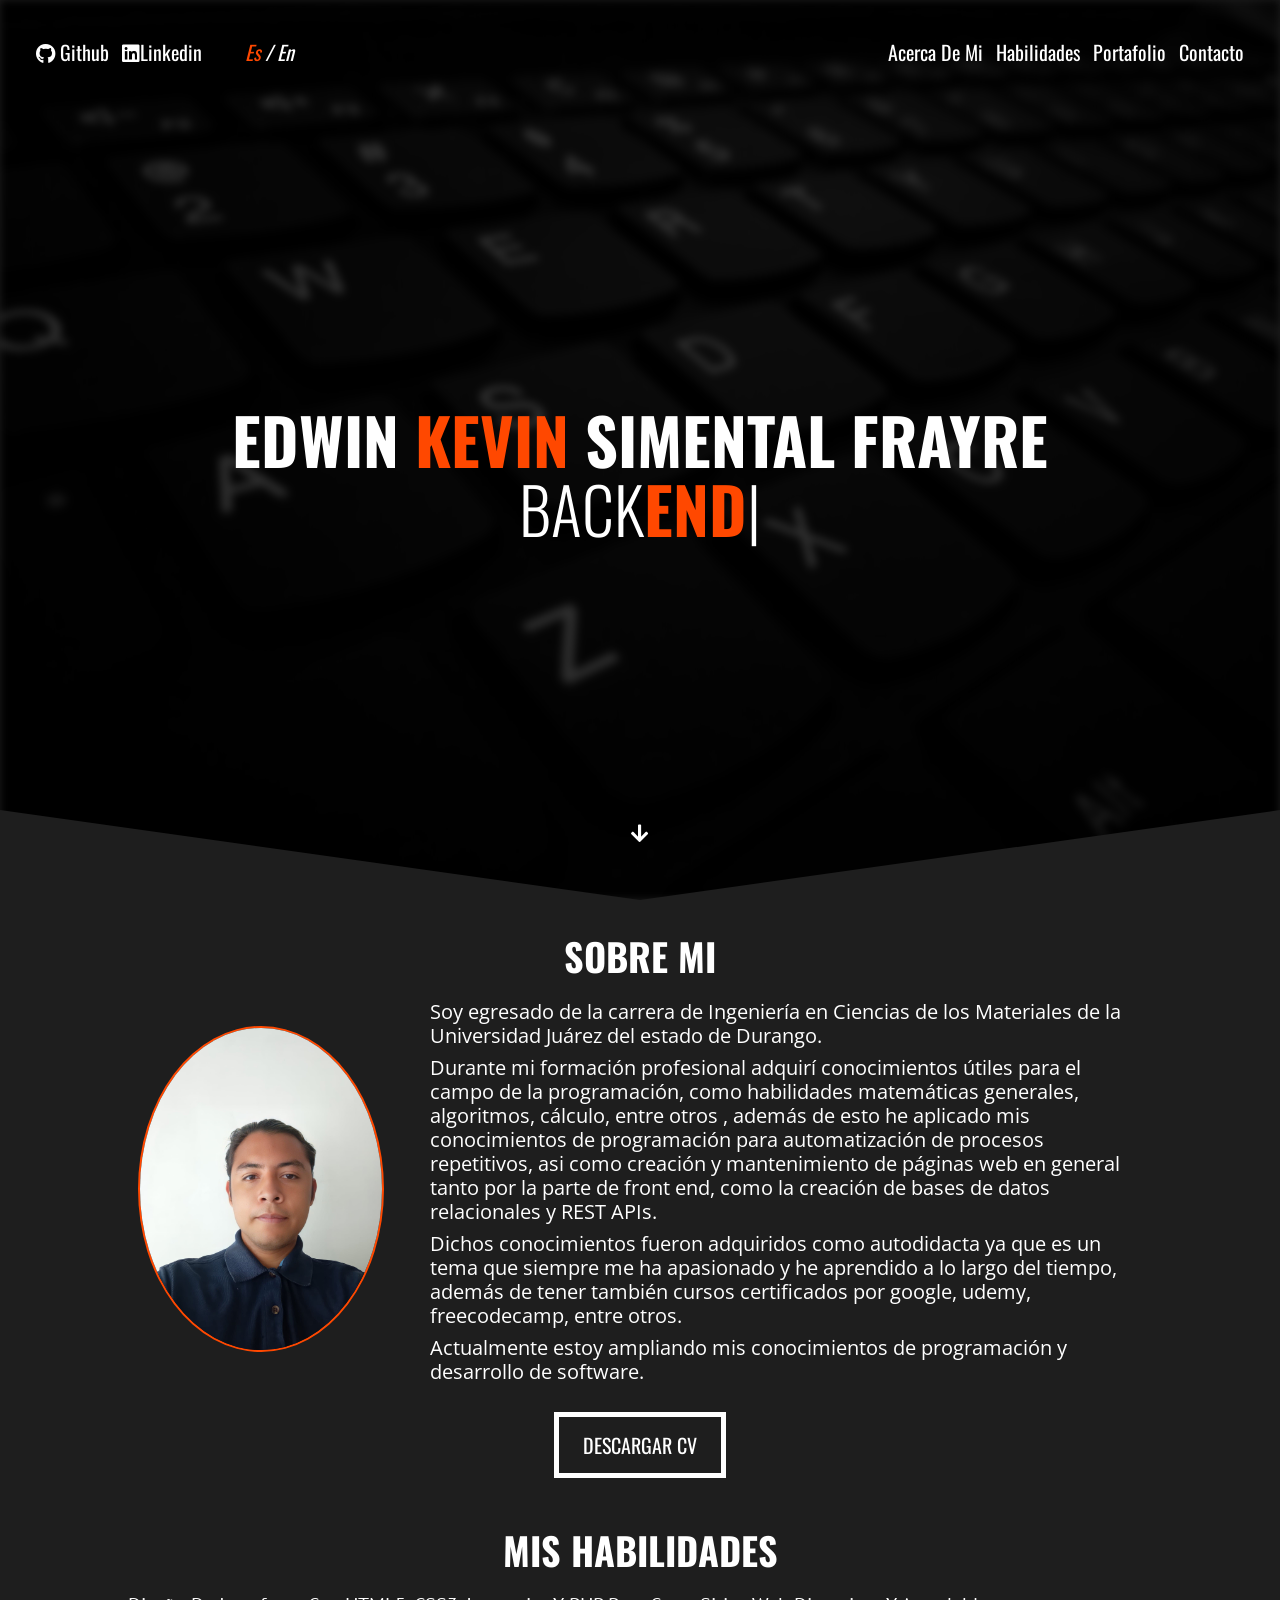
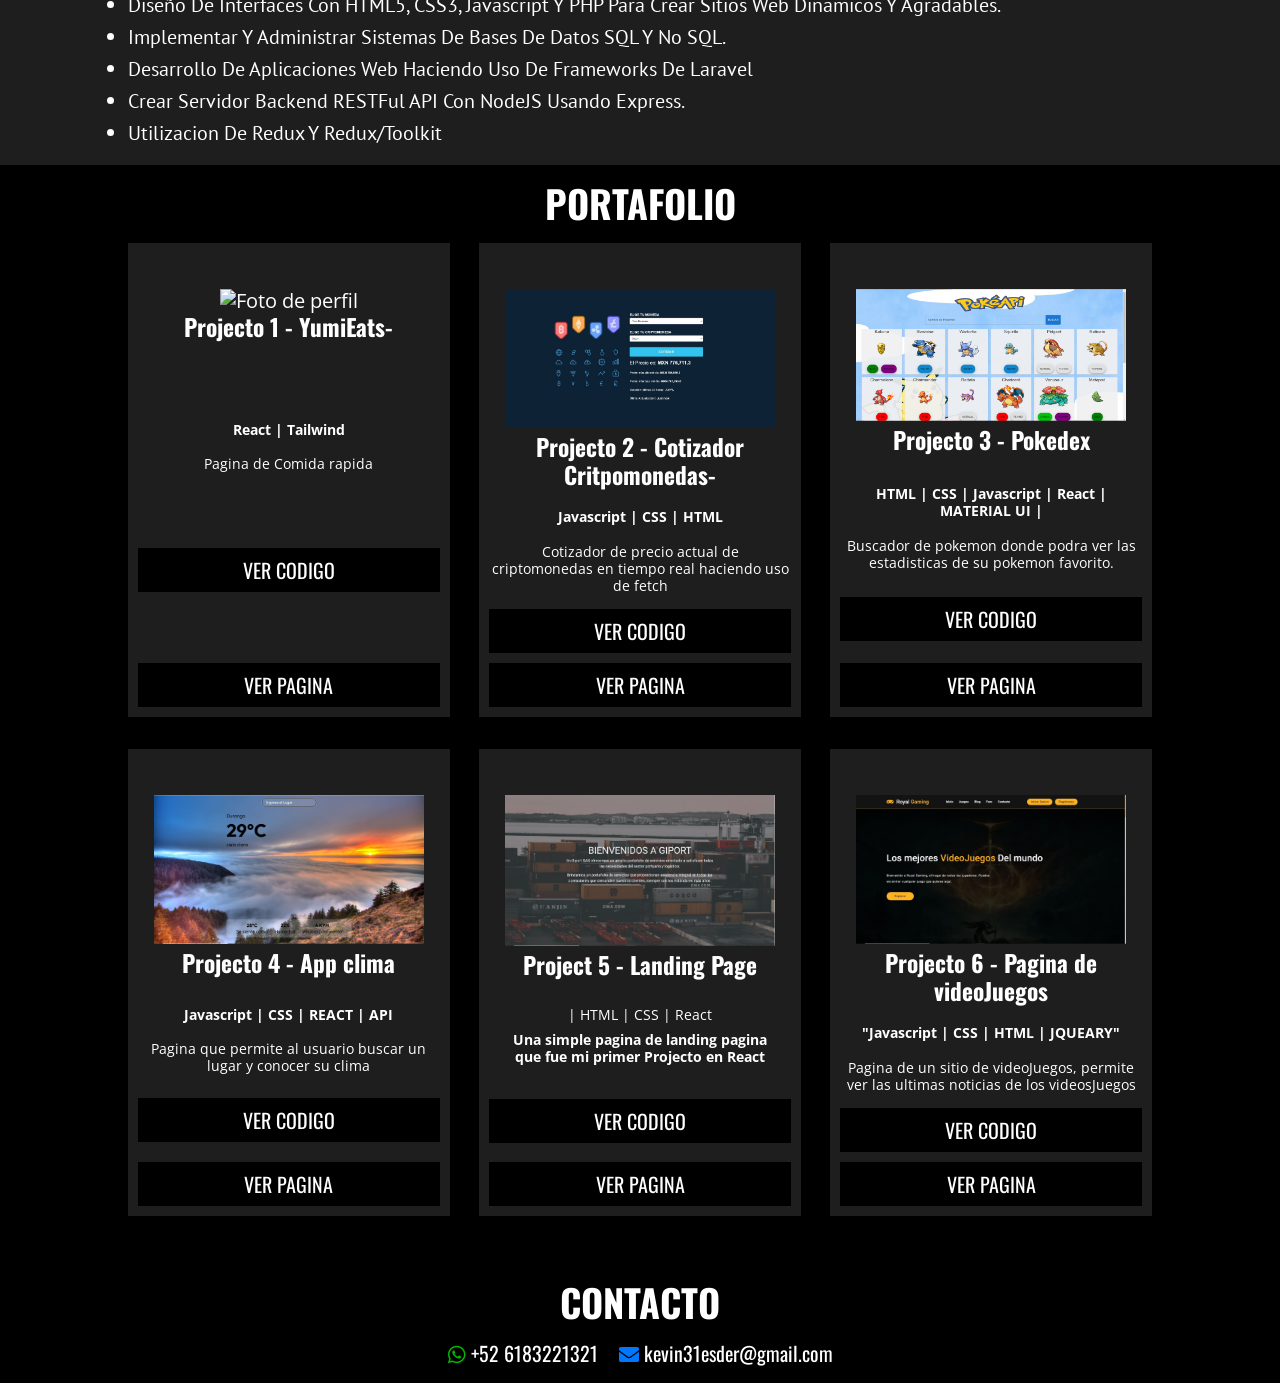
==== index.html @ d8d28dd5 "first commit" ====
<!DOCTYPE html>
<html lang="es">
  <head>
    <meta charset="utf-8" />
    <meta name="viewport" content="width=device-width, initial-scale=1.0" />
    <link rel="icon" href="favicon.ico" type="image/ico" />
    <link
      rel="stylesheet"
      href="https://pro.fontawesome.com/releases/v5.10.0/css/all.css"
      integrity="sha384-AYmEC3Yw5cVb3ZcuHtOA93w35dYTsvhLPVnYs9eStHfGJvOvKxVfELGroGkvsg+p"
      crossorigin="anonymous"
    />
    <link rel="stylesheet" href="./css/normalize.css" />
    <link rel="stylesheet" href="./css/styles.css" />
    <link rel="stylesheet" href="./css/animations.css" />
    <!-- Fonts -->
    <link rel="preconnect" href="https://fonts.gstatic.com" />
    <link
      href="https://fonts.googleapis.com/css2?family=Open+Sans:ital,wght@0,400;0,700;1,600&family=Oswald:wght@300;400;700&family=PT+Sans:wght@400;700&display=swap"
      rel="stylesheet"
    />

    <title>Edwin Kevin Simental Frayre</title>
  </head>

  <body>
    <div class="preloader" id="preloader">
      <div class="spinner-wrap">
        <div class="spinner"></div>
      </div>

      <div class="left-side"></div>
      <div class="right-side"></div>
    </div>

    <header class="site-header">
      <div class="site-hero"></div>

      <nav class="nav-header">
        <div class="left">
          <a href="https://github.com/Kevin31esder" target="_blank"
            ><i class="fab fa-github"></i> Github</a
          >
          <a
            href="https://www.linkedin.com/in/edwin-kevin-simental-frayre-8170b4243/"
            target="_blank"
            ><i class="fab fa-linkedin"></i>Linkedin</a
          >
          <a class="marg lang2"><i>Es </i></a>
          <a class="" href="en.html"><i>/ En</i></a>
        </div>

        <div class="right">
          <a href="#sobre-mi">Acerca de mi</a>
          <a href="#habilidades">Habilidades</a>
          <a href="#portafolio">Portafolio</a>
          <a href="#contacto">Contacto</a>
        </div>

        <button type="button" id="menu-movil">
          <i class="fa fa-bars"></i>
        </button>
      </nav>

      <div class="contenido-header contenedor">
        <div class="info">
          <h1>
            Edwin <span><strong>Kevin</strong></span> Simental Frayre
          </h1>
          <h1 class="animate_text"><span>Desarrollador JR</span></h1>
        </div>
      </div>
      <div class="arrow-wrap anchor">
        <a href="#sobre-mi"><i class="bounce fa fa-arrow-down"></i></a>
      </div>
    </header>

    <main id="sobre_mi" class="section">
      <div class="contenedor fade_in">
        <h2 id="sobre-mi">Sobre Mi</h2>
        <div class="informacion">
          <div class="perfil">
            <img src="./img/FotoCurri.jpg" alt="Foto de perfil" />
          </div>
          <div class="descripcion">
            <p>
              Soy egresado de la carrera de Ingeniería en Ciencias de los
              Materiales de la Universidad Juárez del estado de Durango.
            </p>
            <p>
              Durante mi formación profesional adquirí conocimientos útiles para
              el campo de la programación, como habilidades matemáticas
              generales, algoritmos, cálculo, entre otros , además de esto he
              aplicado mis conocimientos de programación para automatización de
              procesos repetitivos, asi como creación y mantenimiento de páginas
              web en general tanto por la parte de front end, como la creación
              de bases de datos relacionales y REST APIs.
            </p>
            <p>
              Dichos conocimientos fueron adquiridos como autodidacta ya que es
              un tema que siempre me ha apasionado y he aprendido a lo largo del
              tiempo, además de tener también cursos certificados por google,
              udemy, freecodecamp, entre otros.
            </p>
            <p>
              Actualmente estoy ampliando mis conocimientos de programación y
              desarrollo de software.
            </p>
          </div>
        </div>
        <div class="boton">
          <a
            class="btn-descargar"
            target="_blank"
            href="files/CV-Kevin-Simental-Frayre.pdf"
            >Descargar CV</a
          >
        </div>
      </div>
    </main>

    <div id="habilidades" class="habilidades parallax">
      <div class="contenedor contenido-habilidades fade_in">
        <h2>Mis Habilidades</h2>
        <ul>
          <li>
            <p>
              Diseño De Interfaces Con HTML5, CSS3, Javascript y PHP Para Crear
              Sitios Web Dinamicos Y Agradables.
            </p>
          </li>
          <li>
            <p>
              Implementar Y Administrar Sistemas De Bases De Datos SQL y no SQL.
            </p>
          </li>
          <li>
            <p>
              Desarrollo De Aplicaciones Web Haciendo Uso De Frameworks De
              Laravel
            </p>
          </li>
          <li>
            <p>
              Crear Servidor Backend RESTFul API Con NodeJS Usando Express.
            </p>
          </li>
          <li>
            <p>
              Utilizacion de Redux y Redux/Toolkit
            </p>
          </li>
        </ul>

        
      </div>
    </div>

    <div id="portafolio">
      <div class="contenedor fade_in">
        <h2>Portafolio</h2>
        <div class="cards">
          <div class="card">
            <div class="card-content">
              <div class="card-header">
                <img src="./img/1.jpg" alt="Foto de perfil" />
                <h3 class="card-title">Projecto 1 - YumiEats-</h3>
              </div>
              <div class="card-description">
                <div class="descripcion">
                  <p>React | Tailwind </p>
                </div>
                <div class="tecnologias">
                  <p>
                    Pagina de Comida rapida
                  </p>
                </div>
              </div>
              <a  href="https://github.com/Kevin31esder/Yumieats"
             target="_blank"
             class="btn-ver-mas">
             Ver Codigo  
             </a>
             <a  href="https://kevin31esder.github.io/Yumieats/"
             target="_blank"
             class="btn-ver-mas">
             Ver Pagina           
              </a>
            </div>
          </div>
          <div class="card">
            <div class="card-content">
              <div class="card-header">
                <img src="./img/2.jpg" alt="Foto de perfil" />
                <h3 class="card-title">Projecto 2 - Cotizador Critpomonedas-</h3>
              </div>
              <div class="card-description">
                <div class="descripcion">
                  <p>Javascript | CSS | HTML </p>
                </div>
                <div class="tecnologias">
                  <p>
                    Cotizador de precio actual de criptomonedas en tiempo real haciendo uso de fetch
                  </p>
                </div>
              </div>
              <a  href="https://github.com/Kevin31esder/Cotizador-Monedas"
             target="_blank"
             class="btn-ver-mas">
             Ver Codigo  
             </a>
             <a  href="https://kevin31esder.github.io/Cotizador-Monedas/"
             target="_blank"
             class="btn-ver-mas">
             Ver Pagina           
              </a>
            </div>
          </div>
            <div class="card">
            <div class="card-content">
              <div class="card-header">
                <img src="./img/6.JPG" alt="Foto de perfil" />
                <h3 class="card-title">Projecto 3 - Pokedex</h3>
              </div>
              <div class="card-description">
                <div class="descripcion">
                  <p>HTML | CSS | Javascript | React | MATERIAL UI |</p>
                </div>
                <div class="tecnologias">
                  <p>
                    Buscador de pokemon donde podra ver las estadisticas de su pokemon favorito.
                  </p>
                </div>
              </div>
             <a  href="https://github.com/Kevin31esder/Pokedex"
             target="_blank"
             class="btn-ver-mas">
             Ver Codigo  
             </a>
             <a  href="https://pokedex-puce-mu.vercel.app/"
             target="_blank"
             class="btn-ver-mas">
                    Ver Pagina            
              </a>
            </div>
          </div>
          <div class="card">
            <div class="card-content">
              <div class="card-header">
                <img src="./img/3.JPG" alt="Foto de perfil" />
                <h3 class="card-title">Projecto 4 - App clima</h3>
              </div>
              <div class="card-description">
                <div class="descripcion">
                  <p>Javascript | CSS | REACT  | API</p>
                </div>
                <div class="tecnologias">
                  <p>
                    Pagina que permite al usuario buscar un lugar y conocer su clima
                  </p>
                </div>
              </div>
              <a  href="https://github.com/Kevin31esder/React-clima"
              target="_blank"
              class="btn-ver-mas">
              Ver Codigo  
              </a>
              <a  href="https://glowing-naiad-606494.netlify.app/"
              target="_blank"
              class="btn-ver-mas">
              Ver Pagina           
               </a>
            </div>
          </div>
          <div class="card">
            <div class="card-content">
              <div class="card-header">
                <img src="./img/4.JPG" alt="Foto de perfil" />
                <h3 class="card-title">Project 5 - Landing Page</h3>
              </div>
              <div class="card-description">
                <div class="tecnologias">
                  <p>
                   | HTML | CSS | React
                  </p>
                </div>
                <div class="descripcion">
                  <p>Una simple pagina de landing pagina que fue mi primer Projecto en React</p>
                </div>
                
              </div>
              <a  href="https://github.com/Kevin31esder/Landing-Page"
              target="_blank"
              class="btn-ver-mas">
              Ver Codigo  
              </a>
              <a  href="https://inspiring-gnome-165b0d.netlify.app/"
              target="_blank"
              class="btn-ver-mas">
              Ver Pagina               
               </a>
            </div>
          </div>
          <div class="card">
            <div class="card-content">
              <div class="card-header">
                <img src="./img/5.JPG" alt="Foto de perfil" />
                <h3 class="card-title">Projecto 6 - Pagina de videoJuegos</h3>
              </div>
              <div class="card-description">
                <div class="descripcion">
                  <p>"Javascript | CSS | HTML | JQUEARY"</p>
                </div>
                <div class="tecnologias">
                  <p>
                    Pagina de un sitio de videoJuegos, permite ver las ultimas noticias de los videosJuegos
                  </p>
                </div>
              </div>
              <a  href="https://github.com/Kevin31esder/Pagina-Videojuegos"
              target="_blank"
              class="btn-ver-mas">
              Ver Codigo  
              </a>
              <a  href="https://kevin31esder.github.io/Pagina-Videojuegos/"
              target="_blank"
              class="btn-ver-mas">
                     Ver Pagina             
               </a>
            </div>
          </div>
        </div> 
      </div> 

  <footer id="contacto" class="contacto">
      <h2>Contacto</h2>
      <nav class="footer-nav">
        <a href="https://wa.me/6183221321">
          <i class="fab fa-whatsapp"></i> +52 6183221321</a
        >
        <a href="mailto:kevin31esder@gmail.com">
          <i class="fa fa-envelope"></i> kevin31esder@gmail.com</a> <br>
      </nav>
    </footer>
    <script src="./js/jquery.js"></script>
    <script src="./js/plugins.js"></script>
    <script src="./js/scripts-es.js"></script>
  </body>
</html>
---- css/styles.css ----
:root {
  --primary: #ff4800;
  --red: #9d0208;
  --orange: #dc2f02;
  --dark-gray: #1e1e1e;
  --sky-blue: #4cc9f0;
  --light-green: #52b69a;
}

html {
  box-sizing: border-box;
  font-size: 62.5%;
}

*,
*::after,
*::before {
  box-sizing: inherit;
  margin: 0;
  padding: 0;
}

body {
  background-color: var(--dark-gray);
  font-family: "Open Sans", sans-serif;
  font-size: 1rem;
  color: white;
  line-height: 1.2;
}

button {
  background-color: transparent;
  color: white;
  border: none;
}

button:focus {
  outline: none;
}

@media only screen and (min-width: 641px) {
  body {
    font-size: 2rem;
  }
}

p {
  padding-top: 4px;
  padding-bottom: 4px;
}

a:-webkit-any-link {
  color: white;
}

/* Hide scrollbar for Chrome, Safari and Opera */

body::-webkit-scrollbar {
  display: none;
}

/* Hide scrollbar for IE, Edge and Firefox */

body {
  -ms-overflow-style: none;
  /* IE and Edge */
  scrollbar-width: none;
  /* Firefox */
}

/* ==========================================================================
    globales
========================================================================== */

img {
  max-width: 100%;
}

h1,
h2,
h3,
h4,
a {
  font-family: "Oswald", sans-serif;
}

h2 {
  font-size: 2rem;
  text-transform: uppercase;
  text-align: center;
  padding-bottom: 16px;
}

@media only screen and (min-width: 640px) {
  h2 {
    font-size: 3.8rem;
  }
}

a {
  text-decoration: none;
}

.contenedor {
  width: 80%;
  margin: 0 auto;
  padding: 16px 0;
}

.section {
  margin: 1.8rem 0;
}

#barra {
  height: 8px;
  width: 0%;
  background-color: var(--primary);
  position: fixed;
  top: 0;
  left: 0;
  z-index: 2;
}

.parallax::before {
  width: 100%;
  height: 100%;
  position: absolute;
  top: 0;
  left: 0;
  background-repeat: no-repeat;
  background-size: cover;
  background-position: center;
  background-attachment: fixed;
  -webkit-filter: brightness(0.5);
  filter: brightness(0.5);
  z-index: 500;
}

/* ==========================================================================
    Preloader
========================================================================== */

/* ------------------------------------------------------------------------------------------ // Spinner // */

.spinner {
  width: 70px;
  height: 70px;
  background-color: #fff;
  border-radius: 100%;
  -webkit-animation: sk-scaleout 0.5s infinite ease-in-out;
  animation: sk-scaleout 0.5s infinite ease-in-out;
}

@-webkit-keyframes sk-scaleout {
  0% {
    transform: scale(0);
    -webkit-transform: scale(0);
  }
  100% {
    -webkit-transform: scale(1);
    opacity: 0;
  }
}

@keyframes sk-scaleout {
  0% {
    -webkit-transform: scale(0);
    transform: scale(0);
  }
  100% {
    -webkit-transform: scale(1);
    transform: scale(1);
    opacity: 0;
  }
}

/* ------------------------------------------------------------------------------------------ // content // */

.preloader {
  position: fixed;
  background-color: #fff;
  z-index: 9999999;
  height: 100%;
  width: 100%;
  transition: 0.1s all ease;
  transition-delay: 0.5s;
  -webkit-transition: 0.1s all ease;
  -webkit-transition-delay: 0.5s;
  -moz-transition: 0.1s all ease;
  -moz-transition-delay: 0.5s;
}

.preloader .spinner-wrap {
  position: absolute;
  top: 50%;
  left: 50%;
  transform: translate(-50%, -50%);
  z-index: 33333;
}

.preloader.loaded {
  opacity: 0;
  visibility: hidden;
}

.preloader .left-side,
.preloader .right-side {
  position: absolute;
  height: 100%;
  width: 50%;
  background-color: #000;
  -webkit-transition: 0.5s all ease;
  -o-transition: 0.5s all ease;
  transition: 0.5s all ease;
}

.preloader .left-side {
  left: 0;
}

.preloader .right-side {
  right: 0;
}

.preloader.loaded .right-side {
  transform: translateX(100%);
}

.preloader.loaded .left-side {
  transform: translateX(-100%);
}

/* ==========================================================================
    header
========================================================================== */

.site-header {
  color: white;
}

.site-hero {
  position: relative;
  background-image: url(../img/site-hero.jpg);
  height: 100vh;
  min-height: 320px;
  background-position: center center;
  background-size: cover;
  filter: brightness(0.3) blur(4px);
  clip-path: polygon(0 0, 100% 0, 100% 90%, 50% 100%, 0 90%);
}

@media only screen and (min-width: 641px) {
  .site-hero {
    min-height: 640px;
  }
}

div.contenido-header {
  padding-top: 40px;
  position: absolute;
  top: 0;
  left: 0;
  right: 0;
  bottom: 0;
}

/* ------------------------------------------------------------------------------------------ // navbar // */

#menu-movil {
  font-size: 2.8rem;
}

#menu-movil:hover {
  color: var(--primary);
}

@media only screen and (min-width: 641px) {
  #menu-movil {
    display: none;
    flex-basis: 0%;
  }
}

nav.nav-header a {
  position: relative;
  transition: color 0.2s;
}

nav.nav-header a:hover {
  color: var(--primary);
}
nav.nav-header a::after,
nav.nav-header a::before {
  content: "";
  position: absolute;
  top: 0;
  height: 2px;
  background-color: var(--primary);
  width: 0%;
  transition: width 0.3s;
}

nav.nav-header a::after {
  right: 0;
}

nav.nav-header a::before {
  left: 0;
}

nav.nav-header a:hover::after,
nav.nav-header a:hover::before {
  width: 0;
}

@media only screen and (min-width: 641px) {
  nav.nav-header a:hover::after,
  nav.nav-header a:hover::before {
    width: 50%;
  }
}

nav.nav-header {
  position: fixed;
  top: 0;
  width: 100%;
  padding: 24px 36px;
  margin-top: 16px;
  z-index: 20;
  transition: all 0.2s ease;
  display: flex;
  flex-wrap: wrap;
  justify-content: space-between;
  align-items: center;
  font-size: 2rem;
}

nav.nav-header.animate {
  background-color: var(--dark-gray);
  margin: 0;
  box-shadow: 0 10px 24px black;
}

nav.nav-header .right {
  display: none;
  order: 2;
  flex-basis: 100%;
  text-align: center;
  margin-top: 24px;
}

@media only screen and (min-width: 641px) {
  nav.nav-header .right {
    display: inline !important;
    order: 0;
    flex-basis: auto;
    margin: 0;
  }
}

nav.nav-header .left a:first-child {
  margin-right: 8px;
}

nav.nav-header .right a {
  display: inline-block;
  width: 100%;
  text-transform: capitalize;
}

@media only screen and (min-width: 641px) {
  nav.nav-header .right a {
    display: inline;
    text-transform: capitalize;
    margin-right: 8px;
  }

  nav.nav-header .right a:last-child {
    margin-right: 0;
  }
}

/* ------------------------------------------------------------------------------------------ // Contenido Header // */

.contenido-header {
  display: flex;
  justify-content: space-evenly;
  align-items: center;
}

div.info h1 {
  font-size: 5vw;
  margin: 0;
  margin-top: 2.4rem;
  text-transform: uppercase;
  line-height: 0.7;
  text-align: center;
}

div.info span {
  font-weight: 300;
}

div.info strong {
  color: var(--primary);
  font-weight: bold;
}
.arrow-wrap {
  position: absolute;
  left: 0;
  right: 0;
  bottom: 6%;
  z-index: 15;
  text-align: center;
}

/* ------------------------------------------------------------------------------------------ // Sobre Mi // */

@media only screen and (min-width: 640px) {
  div.informacion {
    display: flex;
    flex-wrap: wrap;
    justify-content: space-between;
    align-items: center;
  }
}

div.informacion div.perfil img {
  border: 2px solid var(--primary);
  border-radius: 50%;
}

div.informacion div.perfil {
  width: 60%;
  margin: 0 auto;
}

@media only screen and (min-width: 640px) {
  div.informacion div.perfil {
    flex-basis: calc(25% - 1rem);
  }
  div.informacion div.descripcion {
    flex-basis: calc(75% - 1rem);
    padding-left: 2rem;
  }
}

div.descripcion p {
  padding: 4px 16px;
}

.boton {
  display: flex;
  flex-direction: column;
  align-items: center;
  margin-top: 24px;
}

.boton .btn-descargar {
  padding: 16px 24px;
  transition: all 0.2s ease;
  position: relative;
  text-transform: uppercase;
  border: 5px solid white;
}

.boton .btn-descargar::before {
  content: "";
  top: 0;
  left: 0;
  /* bottom: 0; */
  width: 0%;
  height: 100%;
  /* transform: translateX(-16%); */
  background-color: var(--primary);
  position: absolute;
  z-index: -1;
  transition: all 0.2s ease;
}

.boton .btn-descargar:hover {
  border: 5px solid transparent;
}

.boton .btn-descargar:hover::before {
  width: 100%;
}

/* ------------------------------------------------------------------------------------------ // habilidades // */

.habilidades {
  position: relative;
  height: auto;
}

.habilidades::before {
  content: "";
  background-image: url(../img/hero.jpg);
  filter: grayscale(0.1) brightness(0.23) blur(2px);
  z-index: -1;
}

/* ------------------------------------------------------------------------------------------ // Conocimientos // */

section.conocimientos {
  position: relative;
  height: auto;
}

section.conocimientos::before {
  content: "";
  background-image: url(../img/hero.jpg);
  filter: grayscale(0.5);
  filter: brightness(0.3);
  z-index: -1;
}

.contenido-habilidades ul li p {
  text-transform: capitalize;
  font-family: "PT Sans", sans-serif;
}

.galeria {
  display: grid;
  grid-template-columns: repeat(3, 1fr);
  gap: 1rem;
}

.galeria .habilidad img {
  transform: scale(0.8);
  filter: grayscale(0.7);
  transition: all 0.2s ease-in-out;
  cursor: pointer;
}

.galeria .habilidad img:hover {
  filter: grayscale(0);
  transform: scale(1);
}

/* ==========================================================================
    portafolio
========================================================================== */
#portafolio {
  background-color: #000;
}

.cards {
  display: flex;
  flex-wrap: wrap;
  justify-content: space-between;
}

.card {
  flex-basis: 100%;
  position: relative;
  text-align: center;
  background-color: var(--dark-gray);
  padding: 3rem 1rem 1rem 1rem;
  margin-bottom: 3.2rem;
  transition: all 0.2s;
}

@media only screen and (min-width: 641px) {
  .card {
    flex-basis: calc(50% - 1.6rem);
  }
}

@media only screen and (min-width: 969px) {
  .card {
    flex-basis: calc(33% - 1.6rem);
  }
}

.card:hover {
  transform: scale(1.02);
  z-index: 3;
}

.card-content {
  height: 100%;
  display: flex;
  flex-direction: column;
  justify-content: space-between;
}

.card-header {
  padding: 1.6rem;
}

.card-description {
  display: flex;
  flex-direction: column;
  justify-content: space-between;
}

.card-description .descripcion {
  margin-bottom: 1rem;
  font-size: 1.4rem;
  font-weight: 700;
}

.card-description .tecnologias {
  font-size: 1.4rem;
}

.card .card-header i {
  font-size: 5rem;
  margin-bottom: 2rem;
}

.btn-ver-mas {
  background-color: #000;
  padding: 1rem;
  cursor: pointer;
  transition: background-color 0.2s;
  text-transform: uppercase;
  margin-top: 1rem;
}

.btn-ver-mas:hover {
  background-color: var(--primary);
}

/* ------------------------------------------------------------------------------------------ // card after before // */

.card::after,
.card::before {
  content: "";
  position: absolute;
  top: 0;
  height: 2px;
  width: 0;
  transition: width 0.2s;
  background-color: var(--primary);
}

.card::after {
  left: 50%;
}
.card::before {
  right: 50%;
}

.card:hover::after,
.card:hover::before {
  width: 50%;
}

/* ------------------------------------------------------------------------------------------ // card etiqueta // */

.etiqueta {
  position: absolute;
  padding: 1rem;
  font-size: 1.4rem;
  top: -5px;
  right: -5px;
  z-index: 5;
}

.etiqueta.green {
  background-color: var(--light-green);
}

.etiqueta.blue {
  background-color: var(--sky-blue);
}

/* ==========================================================================
    Contacto
========================================================================== */

footer.contacto {
  background-color: black;
  margin: 0;
  color: white;
  padding: 16px;
}

footer.contacto a {
  display: block;
  text-align: center;
  padding-bottom: 8px;
}

@media only screen and (min-width: 640px) {
  footer.contacto a {
    display: inline;
  }
  nav.footer-nav {
    text-align: center;
  }
  nav.footer-nav a {
    margin-right: 16px;
  }
  nav.footer-nav a:last-of-type {
    margin-right: 0;
  }
}

footer.contacto a i.fa-whatsapp {
  color: rgb(0, 185, 0);
}

footer.contacto a i.fa-envelope {
  color: rgb(0, 119, 255);
}

.icon-blue {
  color: var(--sky-blue);
}

.icon-green {
  color: var(--light-green);
}

.icon-orange {
  color: var(--orange);
}

.icon-red {
  color: var(--red);
}

.marg {
  margin-left: 3vw;
}

.lang2 {
  color: var(--primary);
}
---- css/animations.css ----
/* ------------------------------------------------------------------------------------------ // bounce // */ 
 
.bounce {
    -webkit-animation: bounce 2s infinite;
    animation: bounce 2s infinite;
}

@-webkit-keyframes bounce {
    0%, 20%, 50%, 80%, 100% {
        -webkit-transform: translateY(0);
        transform: translateY(0);
    }
    40% {
        -webkit-transform: translateY(-30px);
        transform: translateY(-30px);
    }
    60% {
        -webkit-transform: translateY(-15px);
        transform: translateY(-15px);
    }
}

@keyframes bounce {
    0%, 20%, 50%, 80%, 100% {
        -webkit-transform: translateY(0);
        transform: translateY(0);
        color: white;
    }
    40% {
        -webkit-transform: translateY(-30px);
        transform: translateY(-30px);
        color: #ff4800;
    }
    60% {
        -webkit-transform: tran slateY(-15px);
        transform: translateY(-15px);
    }
}

/* ------------------------------------------------------------------------------------------ // fadein // */ 
 

.fade_in {
    -webkit-animation: fadeIn 1s;
    animation: fadeIn 1s;
}

.inicio {
    visibility: hidden;
}


@keyframes fadeIn {
    0% {
        opacity: 0;
        transform: translateY(120px);
    }
    100% {
        opacity: 1;
        transform: none;
    }
}

/* ------------------------------------------------------------------------------------------ // spinner // */ 

.spin {
    animation: spin 3s cubic-bezier(0.6, -0.28, 0.735, 0.045);
}

@keyframes spin {
    0% { transform: rotate(0deg); }
    100% { transform: rotate(360deg); }
}
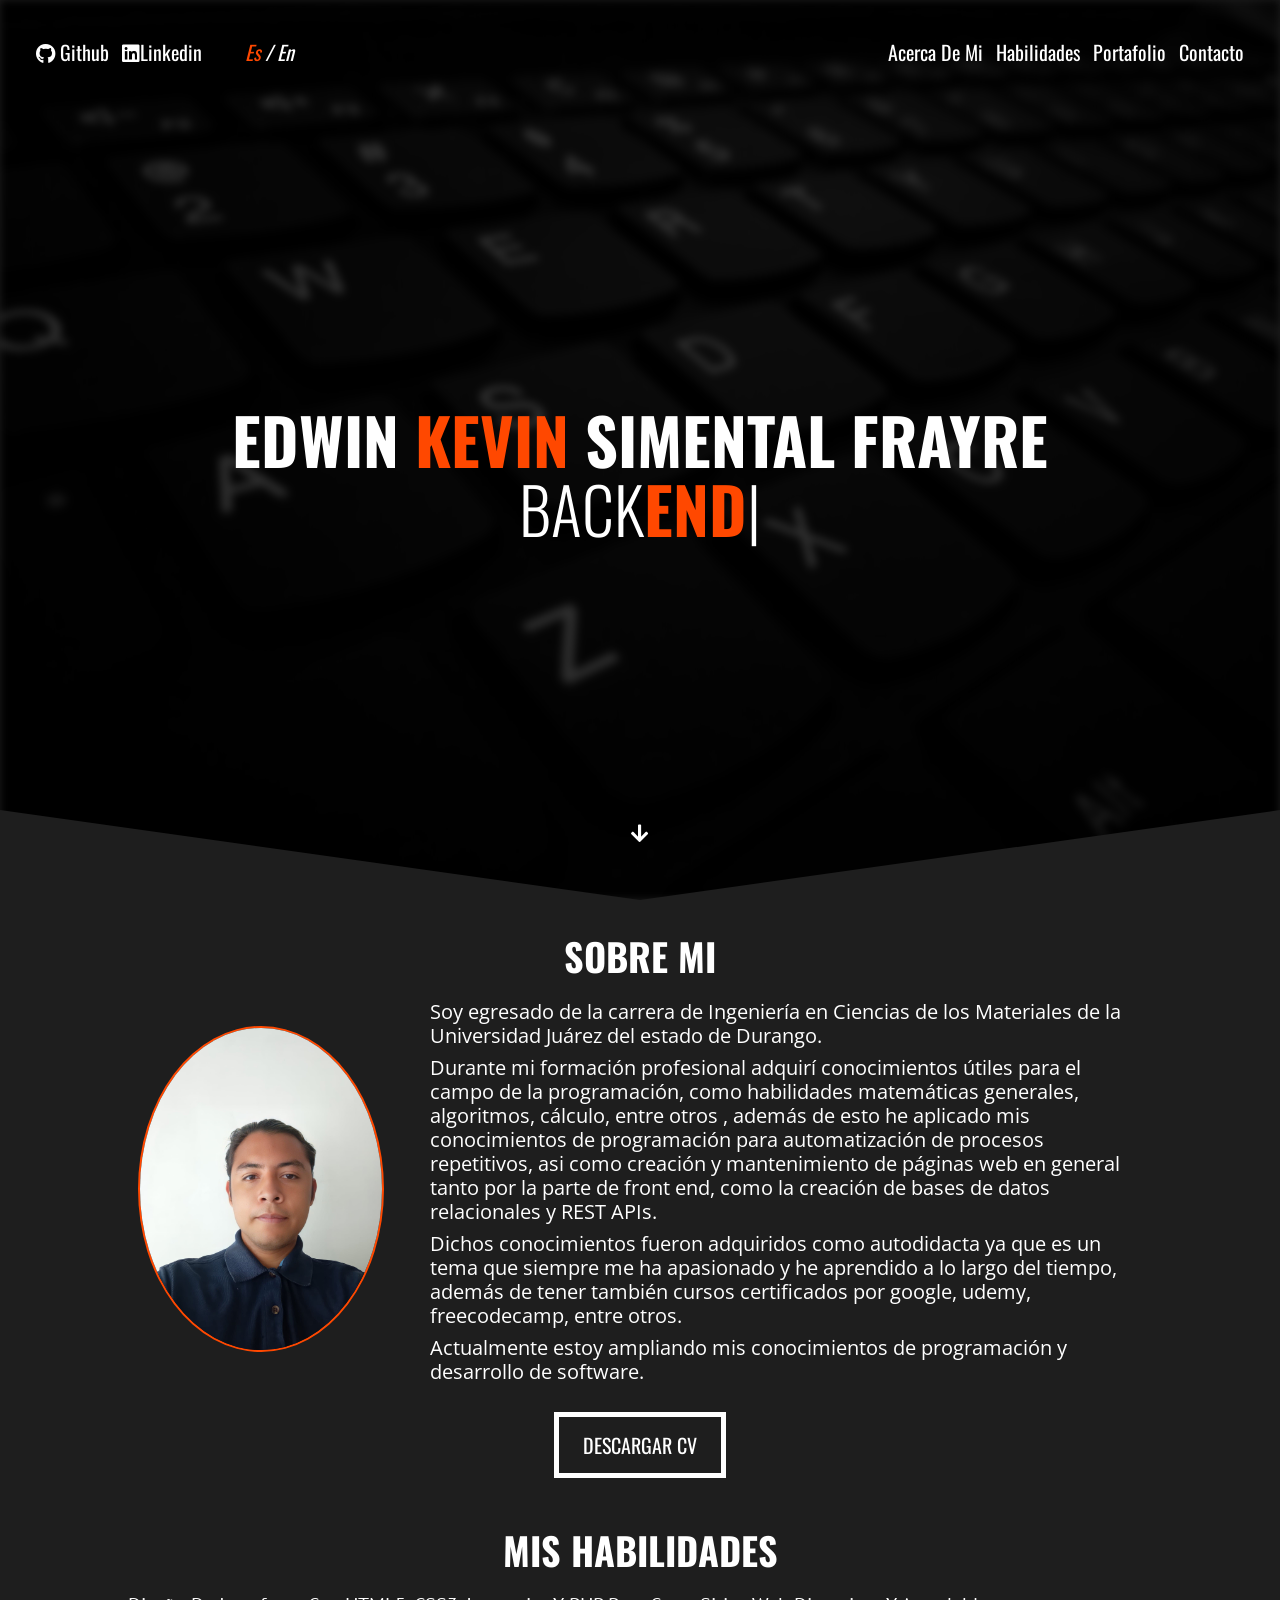
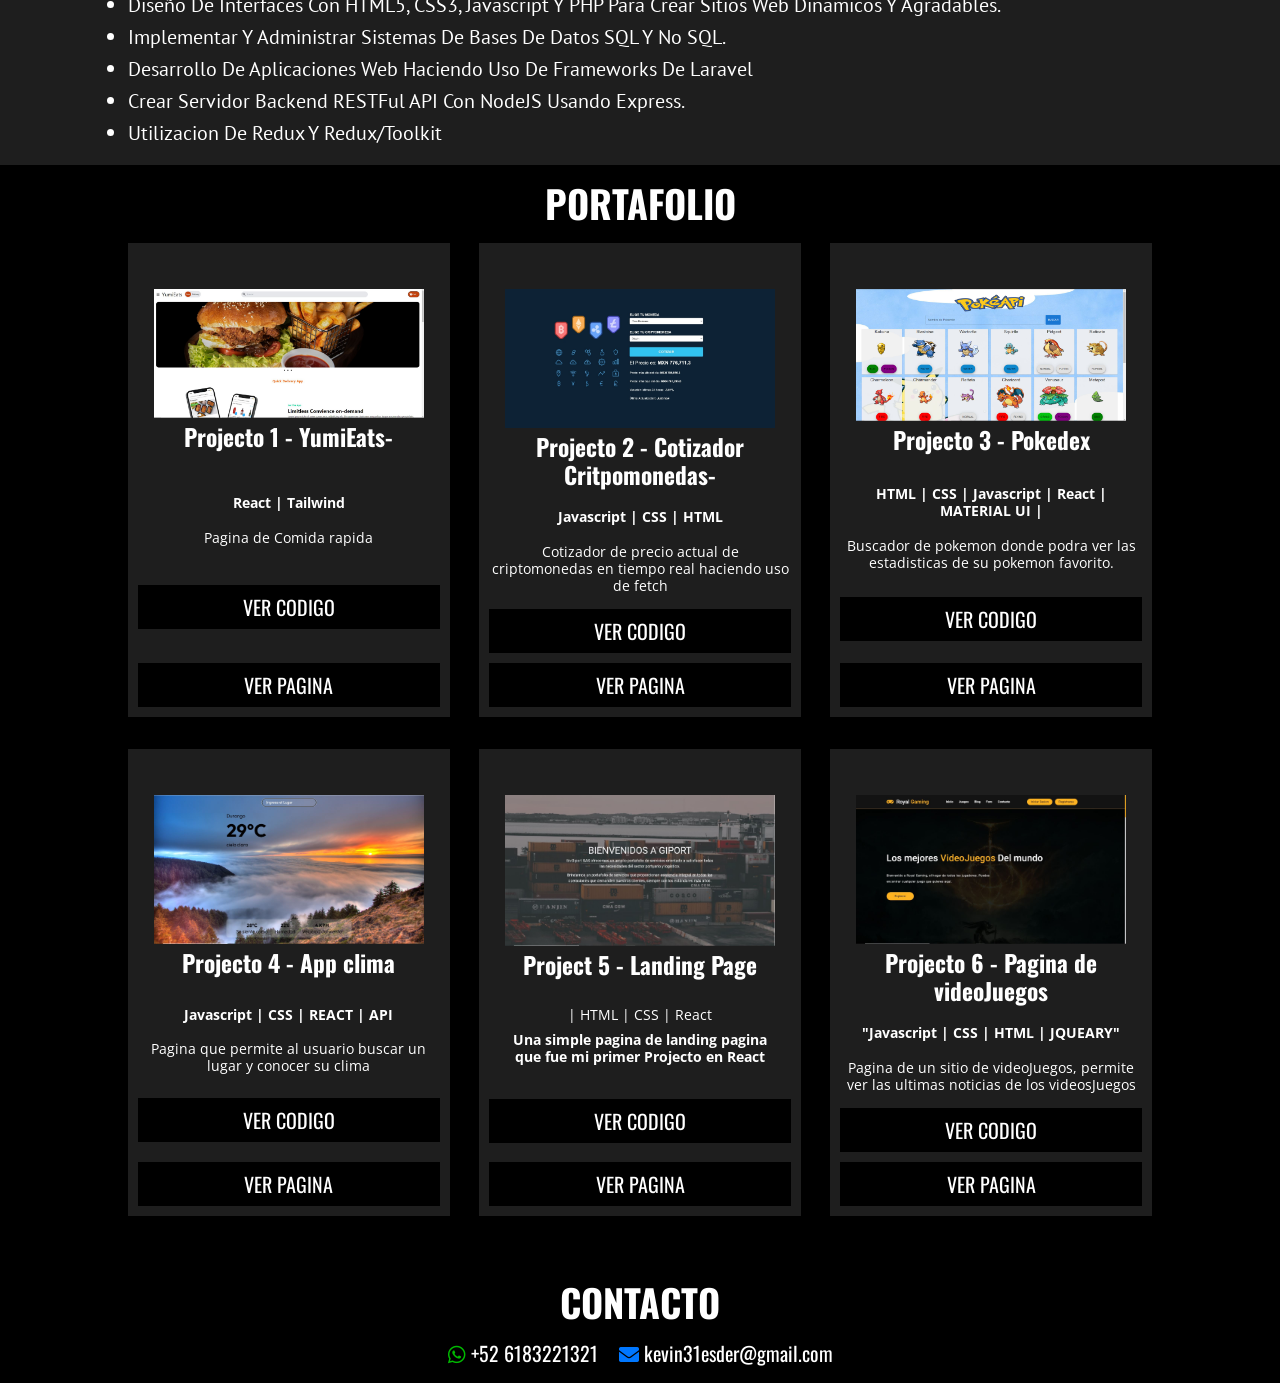
==== commit e1444c66: "cambios" ====
--- a/index.html
+++ b/index.html
@@ -163,7 +163,7 @@
           <div class="card">
             <div class="card-content">
               <div class="card-header">
-                <img src="./img/1.jpg" alt="Foto de perfil" />
+                <img src="./img/1.JPG" alt="Foto de perfil" />
                 <h3 class="card-title">Projecto 1 - YumiEats-</h3>
               </div>
               <div class="card-description">
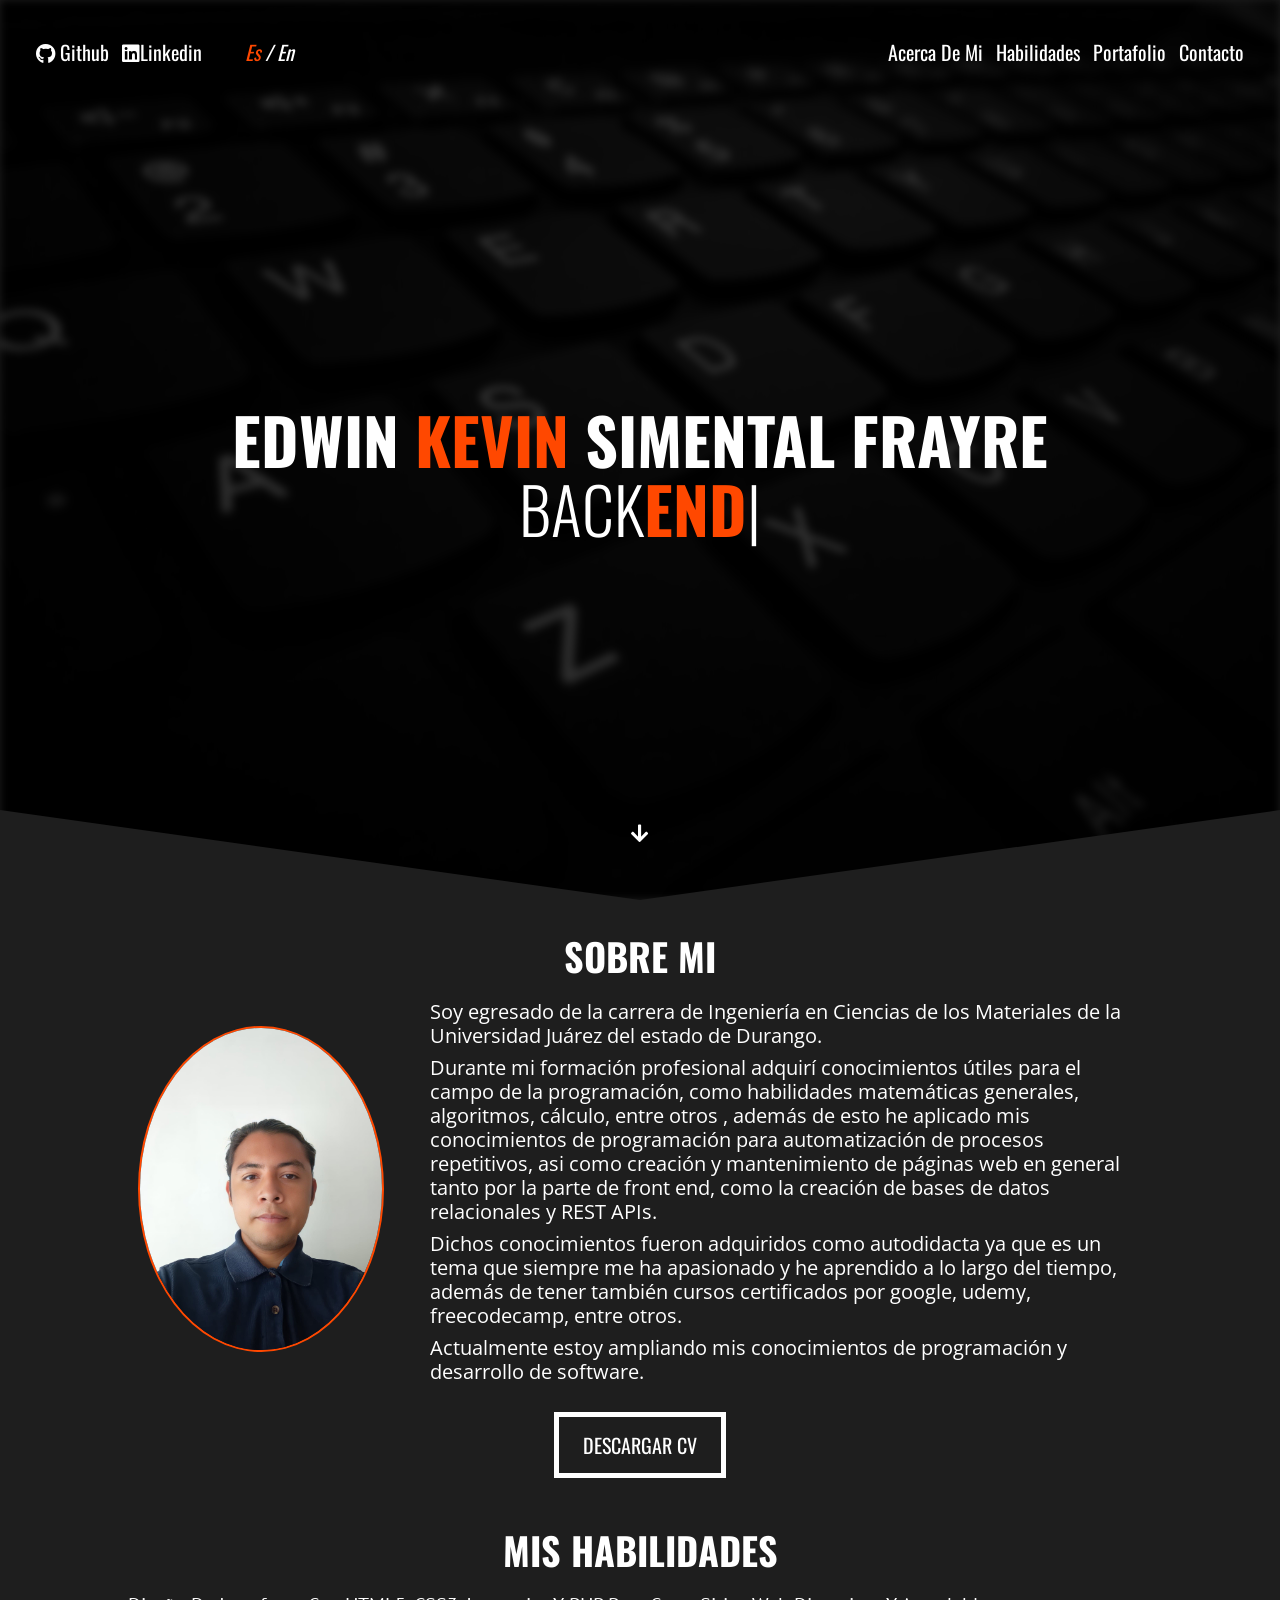
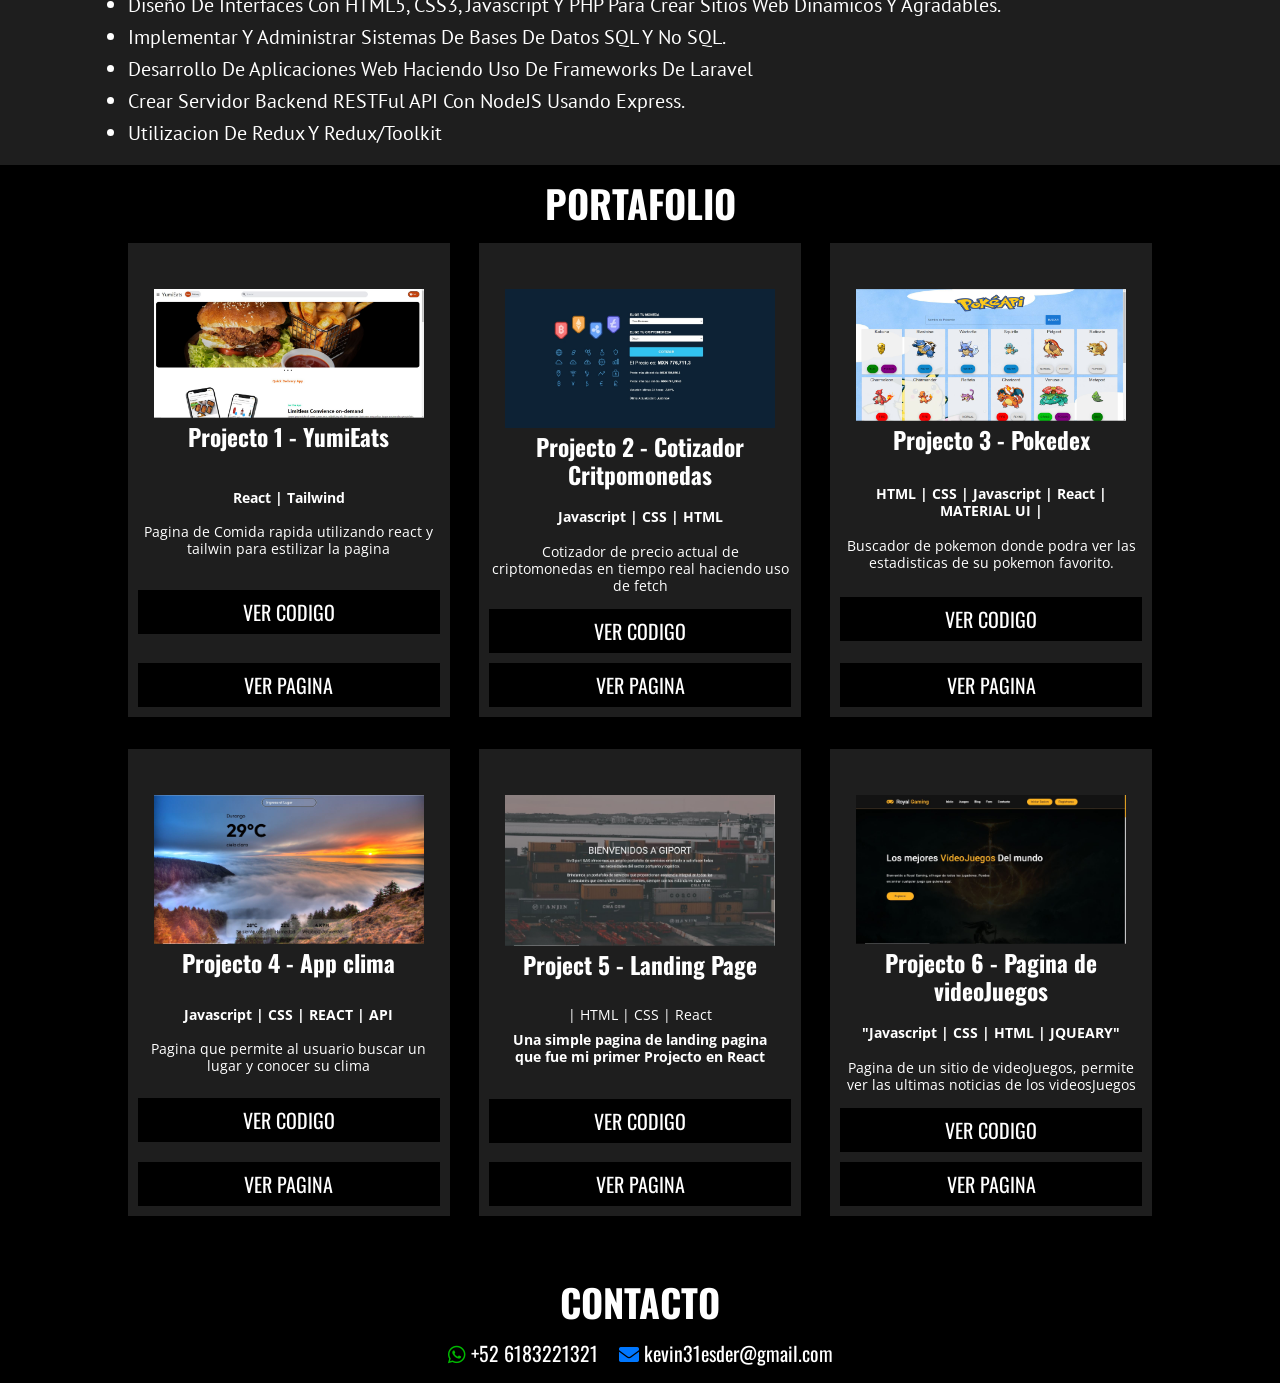
==== commit 60fa7342: "cambios" ====
--- a/index.html
+++ b/index.html
@@ -164,7 +164,7 @@
             <div class="card-content">
               <div class="card-header">
                 <img src="./img/1.JPG" alt="Foto de perfil" />
-                <h3 class="card-title">Projecto 1 - YumiEats-</h3>
+                <h3 class="card-title">Projecto 1 - YumiEats</h3>
               </div>
               <div class="card-description">
                 <div class="descripcion">
@@ -172,7 +172,7 @@
                 </div>
                 <div class="tecnologias">
                   <p>
-                    Pagina de Comida rapida
+                    Pagina de Comida rapida utilizando react y tailwin para estilizar la pagina
                   </p>
                 </div>
               </div>
@@ -192,7 +192,7 @@
             <div class="card-content">
               <div class="card-header">
                 <img src="./img/2.jpg" alt="Foto de perfil" />
-                <h3 class="card-title">Projecto 2 - Cotizador Critpomonedas-</h3>
+                <h3 class="card-title">Projecto 2 - Cotizador Critpomonedas</h3>
               </div>
               <div class="card-description">
                 <div class="descripcion">
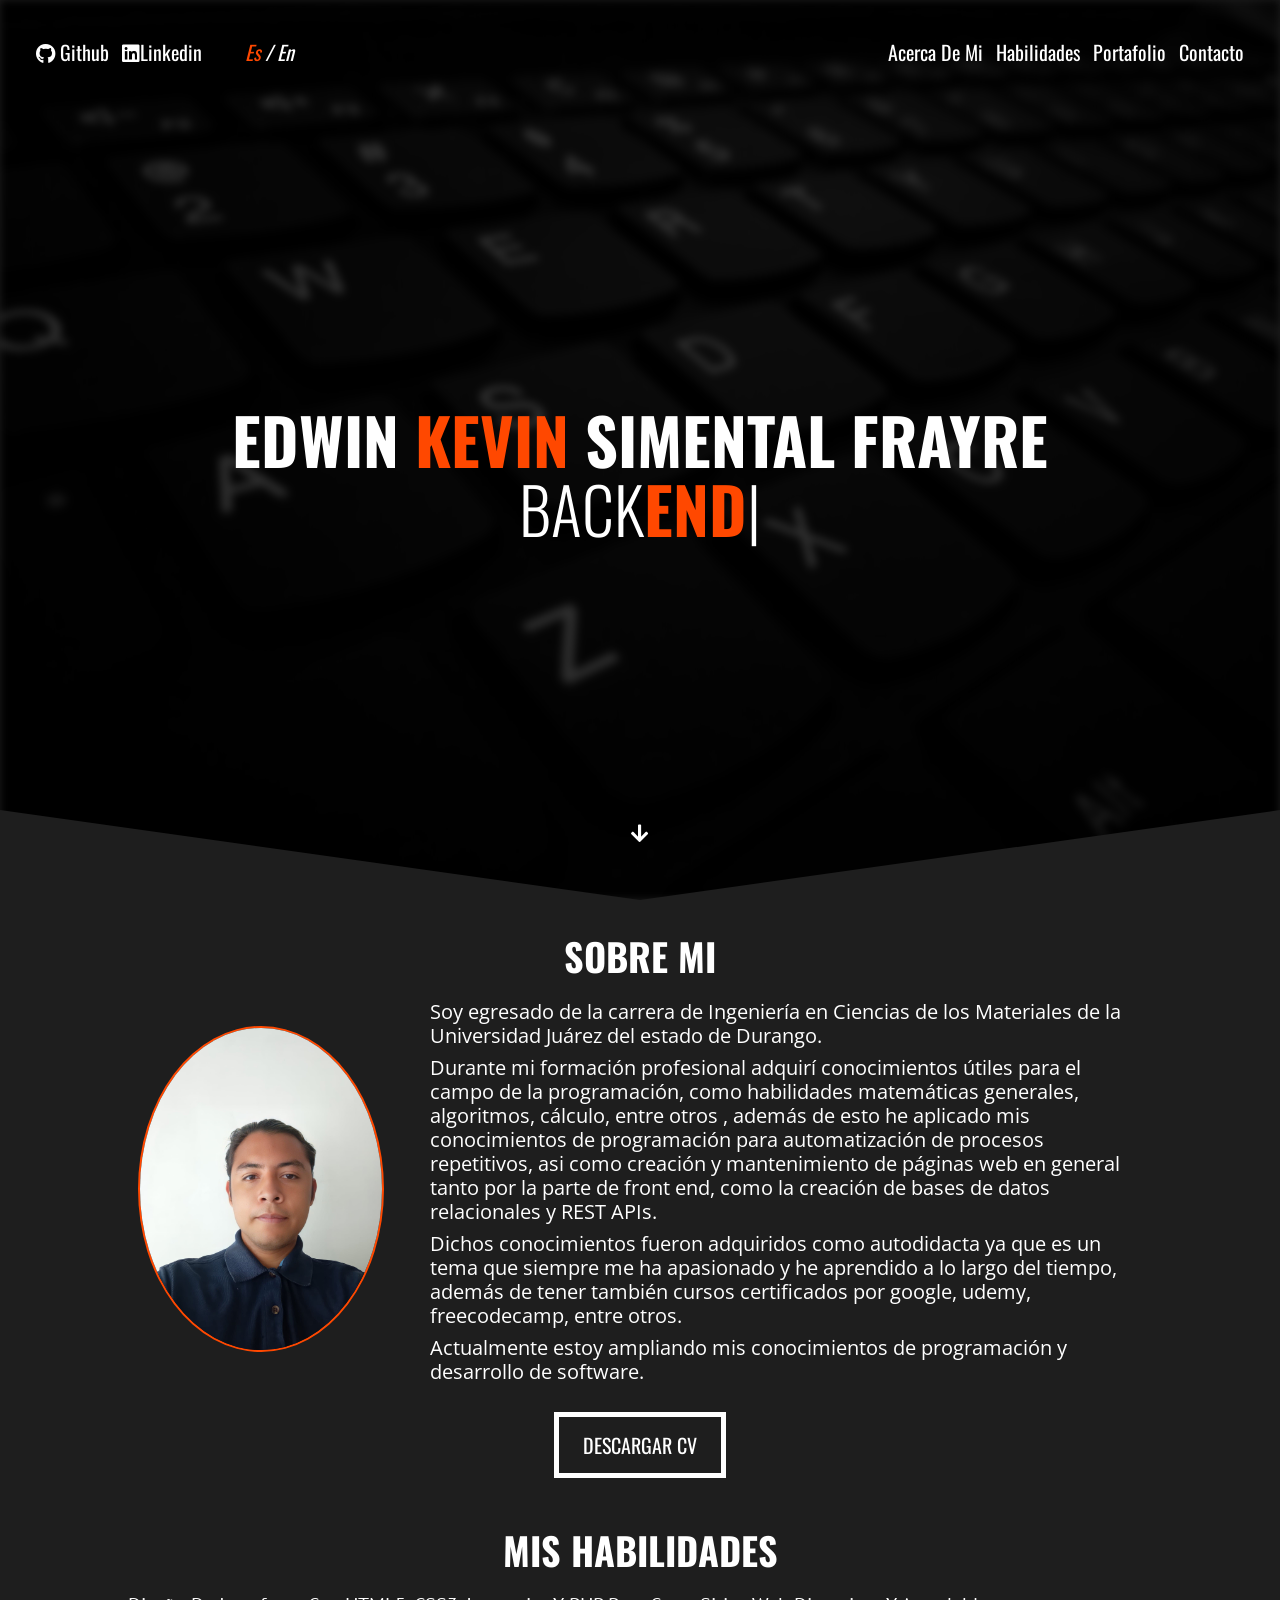
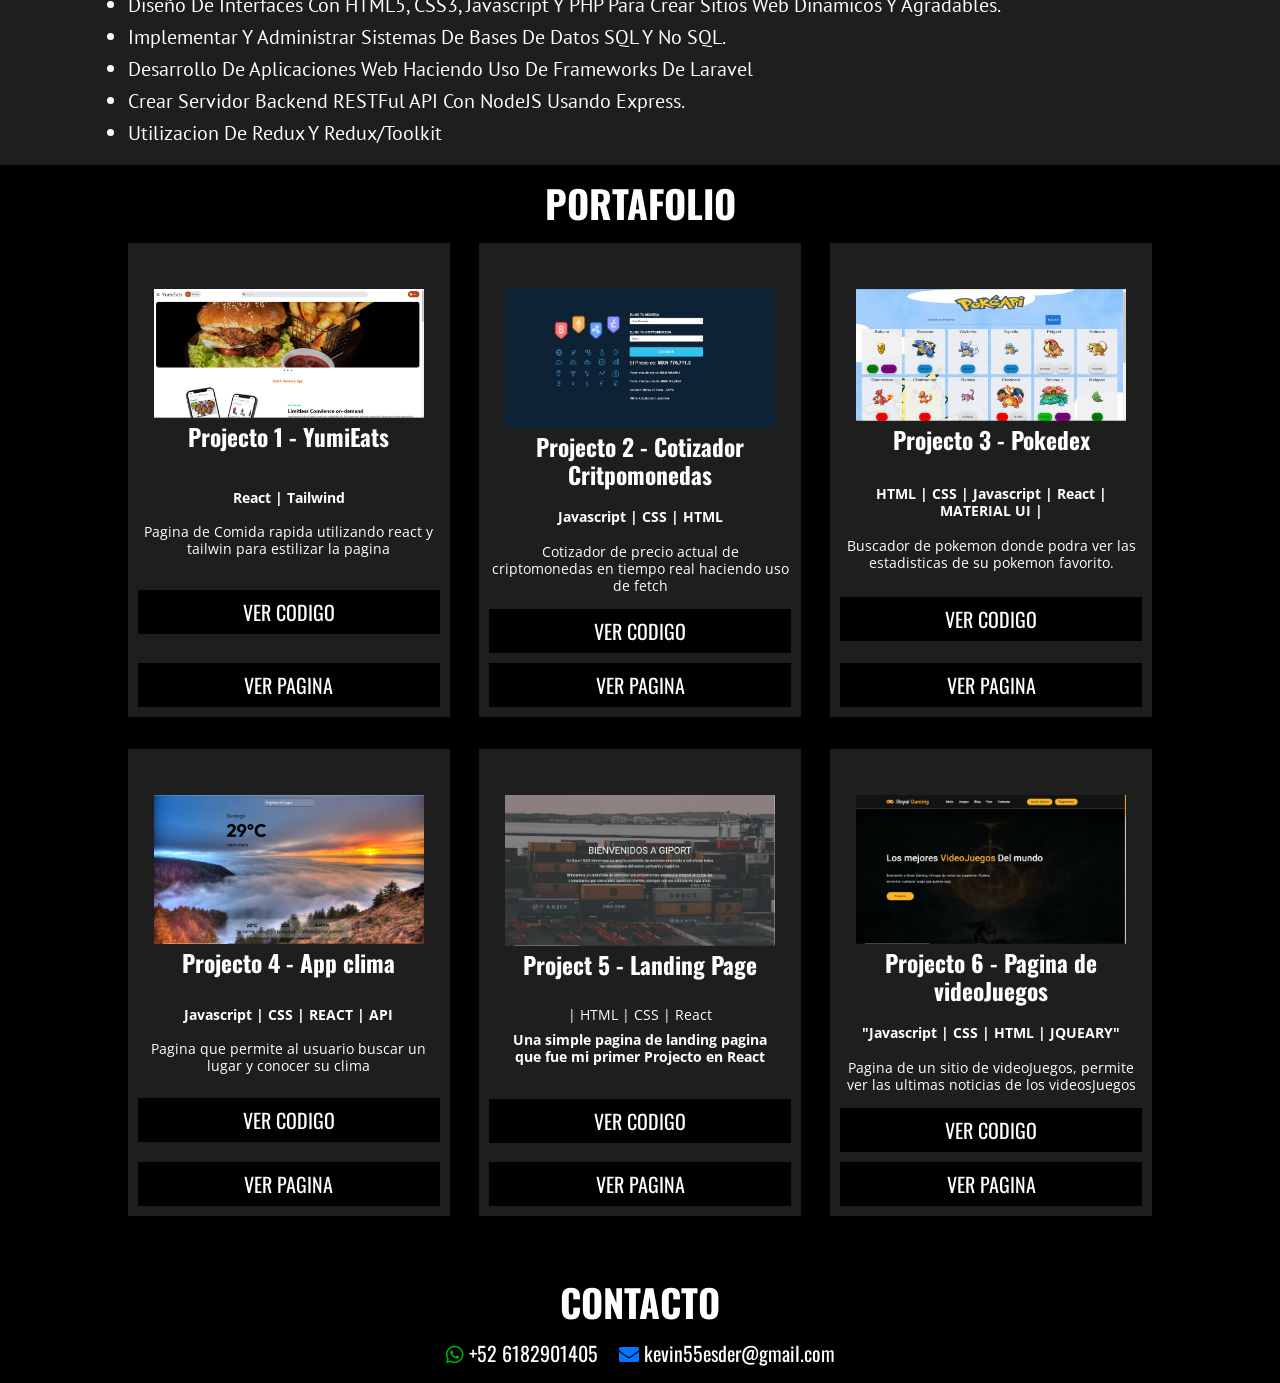
==== commit 73dc7b5b: "cambios" ====
--- a/index.html
+++ b/index.html
@@ -336,10 +336,10 @@
       <h2>Contacto</h2>
       <nav class="footer-nav">
         <a href="https://wa.me/6183221321">
-          <i class="fab fa-whatsapp"></i> +52 6183221321</a
+          <i class="fab fa-whatsapp"></i> +52 6182901405</a
         >
         <a href="mailto:kevin31esder@gmail.com">
-          <i class="fa fa-envelope"></i> kevin31esder@gmail.com</a> <br>
+          <i class="fa fa-envelope"></i> kevin55esder@gmail.com</a> <br>
       </nav>
     </footer>
     <script src="./js/jquery.js"></script>
